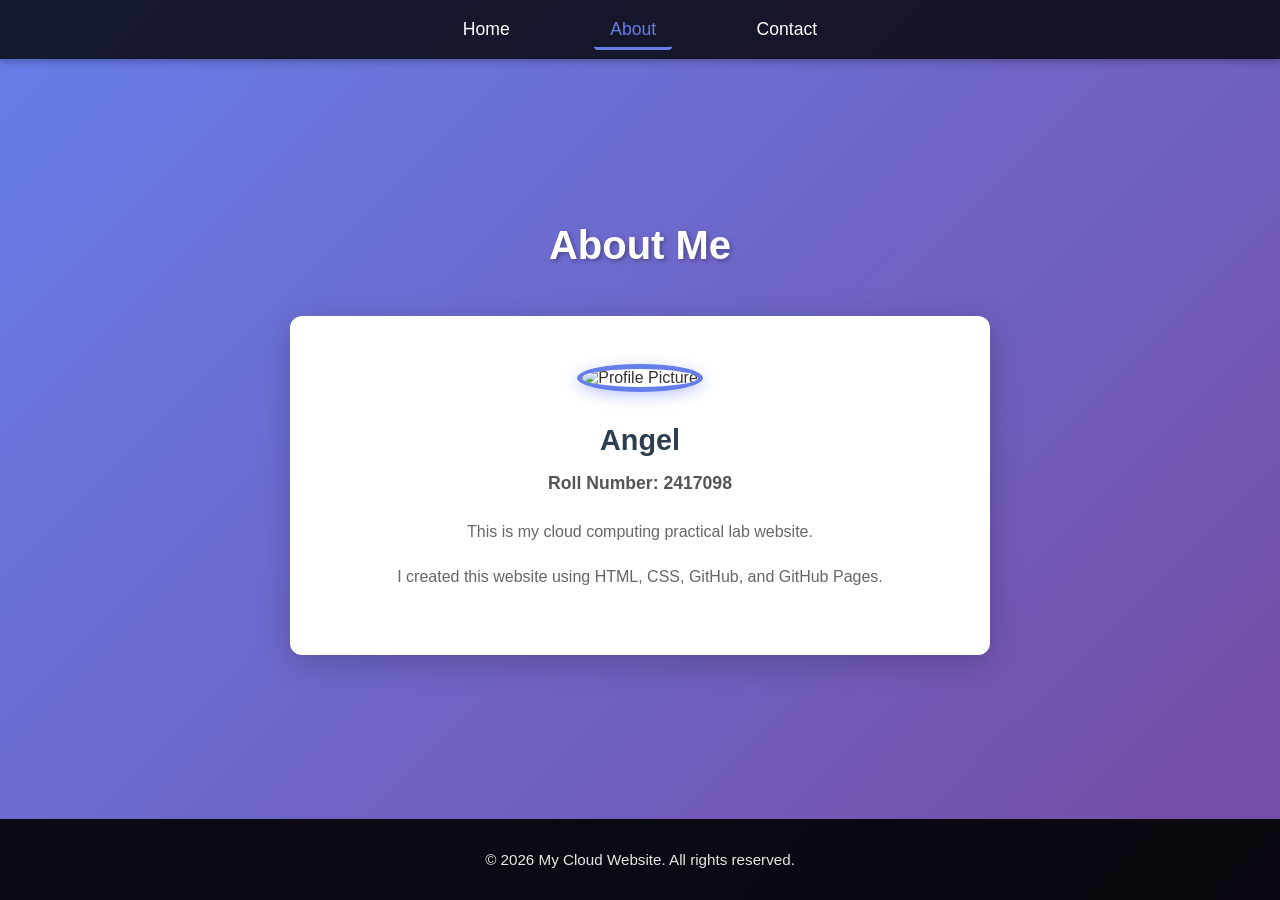
==== about.html @ fe662b25 "Add files via upload" ====
<!DOCTYPE html>
<html lang="en">
<head>
    <meta charset="UTF-8">
    <meta name="viewport" content="width=device-width, initial-scale=1.0">
    <title>About Me - My Cloud Website</title>
    <link rel="stylesheet" href="style.css">
</head>
<body>
    <nav class="navbar">
        <a href="index.html" class="nav-link">Home</a>
        <a href="about.html" class="nav-link active">About</a>
        <a href="contact.html" class="nav-link">Contact</a>
    </nav>

    <div class="container">
        <section class="about-section">
            <h1>About Me</h1>
            
            <div class="card">
                <div class="profile-image">
                    <img src="profile.jpg" alt="Profile Picture" class="profile-pic">
                </div>
                
                <div class="about-content">
                    <h2>Angel</h2>
                    <p class="roll-number"><strong>Roll Number:</strong> 2417098</p>
                    <p class="about-text">This is my cloud computing practical lab website.</p>
                    <p class="about-text">I created this website using HTML, CSS, GitHub, and GitHub Pages.</p>
                </div>
            </div>
        </section>
    </div>

    <footer>
        <p>&copy; 2026 My Cloud Website. All rights reserved.</p>
    </footer>
</body>
</html>
---- style.css ----
/* Global Styles */
* {
    margin: 0;
    padding: 0;
    box-sizing: border-box;
}

html, body {
    height: 100%;
    font-family: 'Segoe UI', Tahoma, Geneva, Verdana, sans-serif;
}

body {
    display: flex;
    flex-direction: column;
    min-height: 100vh;
    background: linear-gradient(135deg, #667eea 0%, #764ba2 100%);
    color: #333;
}

/* Navigation Bar */
.navbar {
    background-color: rgba(0, 0, 0, 0.8);
    padding: 1.2rem 0;
    text-align: center;
    box-shadow: 0 2px 8px rgba(0, 0, 0, 0.3);
    position: sticky;
    top: 0;
    z-index: 100;
}

.nav-link {
    color: white;
    text-decoration: none;
    margin: 0 2rem;
    font-weight: 500;
    font-size: 1.1rem;
    transition: all 0.3s ease;
    padding: 0.5rem 1rem;
    border-radius: 4px;
}

.nav-link:hover {
    background-color: rgba(255, 255, 255, 0.1);
    color: #667eea;
    transform: scale(1.05);
}

.nav-link.active {
    color: #667eea;
    border-bottom: 3px solid #667eea;
}

/* Container */
.container {
    flex: 1;
    display: flex;
    justify-content: center;
    align-items: center;
    padding: 3rem 2rem;
    max-width: 1200px;
    margin: 0 auto;
    width: 100%;
}

/* Hero Section (Home) */
.hero {
    text-align: center;
    color: white;
    background: rgba(255, 255, 255, 0.95);
    padding: 4rem 3rem;
    border-radius: 12px;
    box-shadow: 0 8px 32px rgba(0, 0, 0, 0.2);
    max-width: 600px;
    width: 100%;
}

.hero h1 {
    font-size: 2.8rem;
    margin-bottom: 1rem;
    color: #2c3e50;
    font-weight: 700;
}

.hero p {
    font-size: 1.1rem;
    color: #555;
    margin-bottom: 2rem;
    line-height: 1.6;
}

.logo-container {
    margin-top: 2rem;
    display: flex;
    justify-content: center;
}

.logo {
    width: 120px;
    height: 120px;
    background: linear-gradient(135deg, #667eea 0%, #764ba2 100%);
    border-radius: 50%;
    display: flex;
    align-items: center;
    justify-content: center;
    font-size: 2rem;
    font-weight: bold;
    color: white;
    box-shadow: 0 4px 15px rgba(102, 126, 234, 0.4);
    border: 4px solid white;
}

/* About Section */
.about-section {
    width: 100%;
}

.about-section h1 {
    text-align: center;
    color: white;
    margin-bottom: 3rem;
    font-size: 2.5rem;
    font-weight: 700;
    text-shadow: 2px 2px 4px rgba(0, 0, 0, 0.3);
}

/* Card Styles */
.card {
    background: white;
    border-radius: 12px;
    box-shadow: 0 8px 32px rgba(0, 0, 0, 0.2);
    padding: 3rem;
    max-width: 700px;
    margin: 0 auto;
    transition: transform 0.3s ease, box-shadow 0.3s ease;
}

.card:hover {
    transform: translateY(-5px);
    box-shadow: 0 12px 48px rgba(0, 0, 0, 0.3);
}

.profile-image {
    text-align: center;
    margin-bottom: 2rem;
}

.profile-pic {
    width: 150px;
    height: 150px;
    border-radius: 50%;
    border: 5px solid #667eea;
    object-fit: cover;
    box-shadow: 0 4px 15px rgba(102, 126, 234, 0.4);
}

.about-content h2 {
    font-size: 1.8rem;
    color: #2c3e50;
    margin-bottom: 1rem;
    text-align: center;
}

.roll-number {
    text-align: center;
    font-size: 1.1rem;
    color: #555;
    margin-bottom: 1.5rem;
    font-weight: 600;
}

.about-text {
    color: #666;
    line-height: 1.8;
    margin-bottom: 1rem;
    text-align: center;
    font-size: 1rem;
}

/* Contact Section */
.contact-section {
    width: 100%;
}

.contact-section h1 {
    text-align: center;
    color: white;
    margin-bottom: 3rem;
    font-size: 2.5rem;
    font-weight: 700;
    text-shadow: 2px 2px 4px rgba(0, 0, 0, 0.3);
}

.contact-card {
    max-width: 600px;
}

.contact-content {
    display: flex;
    flex-direction: column;
    gap: 2rem;
}

.contact-item {
    padding: 1.5rem;
    background: #f8f9fa;
    border-left: 4px solid #667eea;
    border-radius: 6px;
}

.contact-item strong {
    color: #2c3e50;
    font-size: 1.1rem;
    display: block;
    margin-bottom: 0.5rem;
}

.contact-item p {
    color: #555;
    font-size: 1rem;
    line-height: 1.6;
}

.contact-item a {
    color: #667eea;
    text-decoration: none;
    transition: color 0.3s ease;
    font-weight: 500;
}

.contact-item a:hover {
    color: #764ba2;
    text-decoration: underline;
}

/* Footer */
footer {
    background-color: rgba(0, 0, 0, 0.9);
    color: white;
    text-align: center;
    padding: 2rem;
    font-size: 0.95rem;
    margin-top: auto;
}

footer p {
    margin: 0;
    opacity: 0.9;
}

/* Responsive Design */
@media (max-width: 768px) {
    .navbar {
        padding: 1rem 0;
    }

    .nav-link {
        margin: 0 1rem;
        font-size: 0.95rem;
    }

    .hero {
        padding: 2rem 1.5rem;
    }

    .hero h1 {
        font-size: 2rem;
    }

    .about-section h1,
    .contact-section h1 {
        font-size: 2rem;
    }

    .card {
        padding: 2rem 1.5rem;
    }

    .contact-item {
        padding: 1rem;
    }
}

@media (max-width: 480px) {
    .nav-link {
        margin: 0 0.7rem;
        font-size: 0.85rem;
    }

    .hero h1 {
        font-size: 1.8rem;
    }

    .logo {
        width: 100px;
        height: 100px;
        font-size: 1.5rem;
    }

    .about-section h1,
    .contact-section h1 {
        font-size: 1.5rem;
        margin-bottom: 2rem;
    }

    .card {
        padding: 1.5rem;
    }

    .profile-pic {
        width: 120px;
        height: 120px;
    }
}
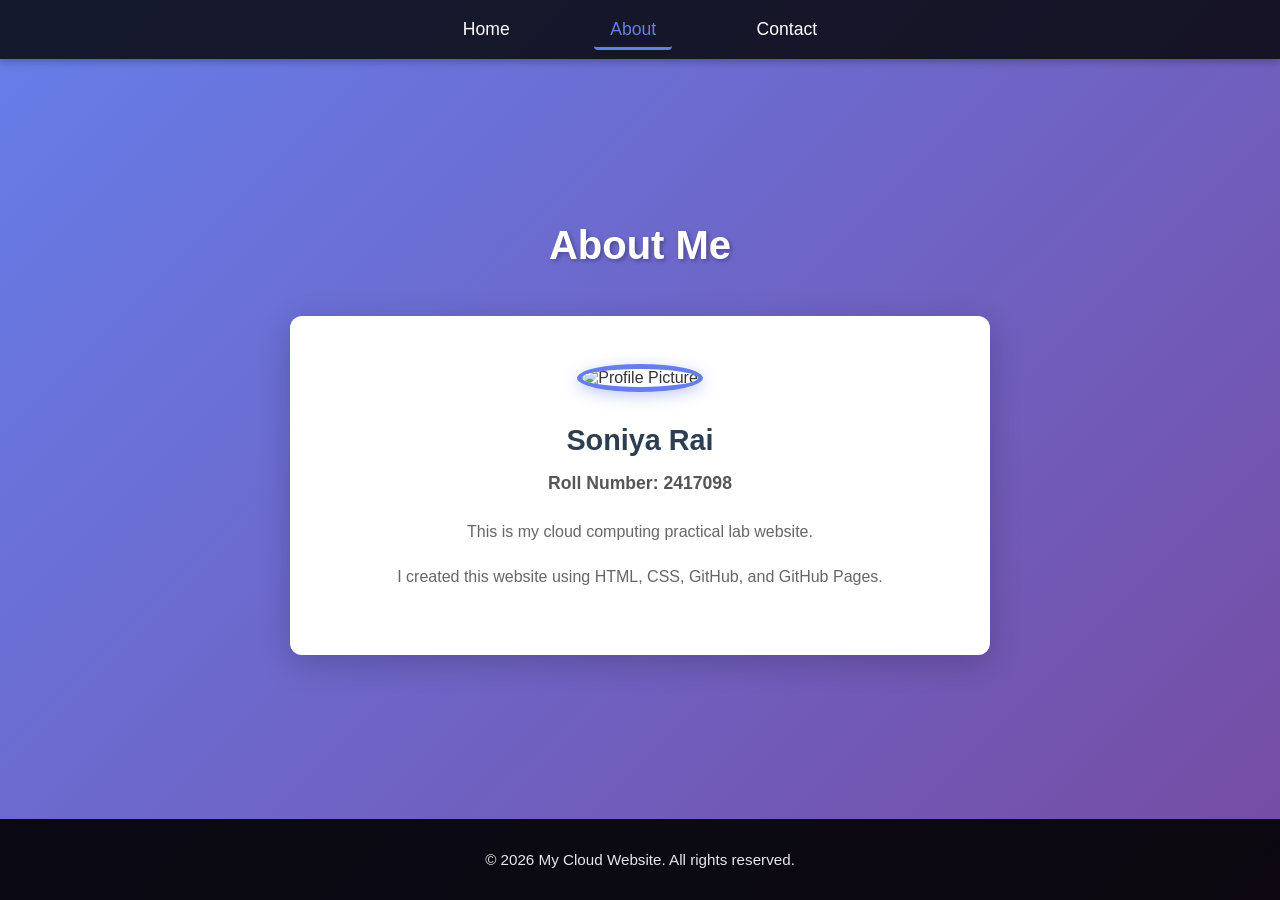
==== commit 0c7b4f57: "Update about.html" ====
--- a/about.html
+++ b/about.html
@@ -23,7 +23,7 @@
                 </div>
                 
                 <div class="about-content">
-                    <h2>Angel</h2>
+                    <h2>Soniya Rai</h2>
                     <p class="roll-number"><strong>Roll Number:</strong> 2417098</p>
                     <p class="about-text">This is my cloud computing practical lab website.</p>
                     <p class="about-text">I created this website using HTML, CSS, GitHub, and GitHub Pages.</p>
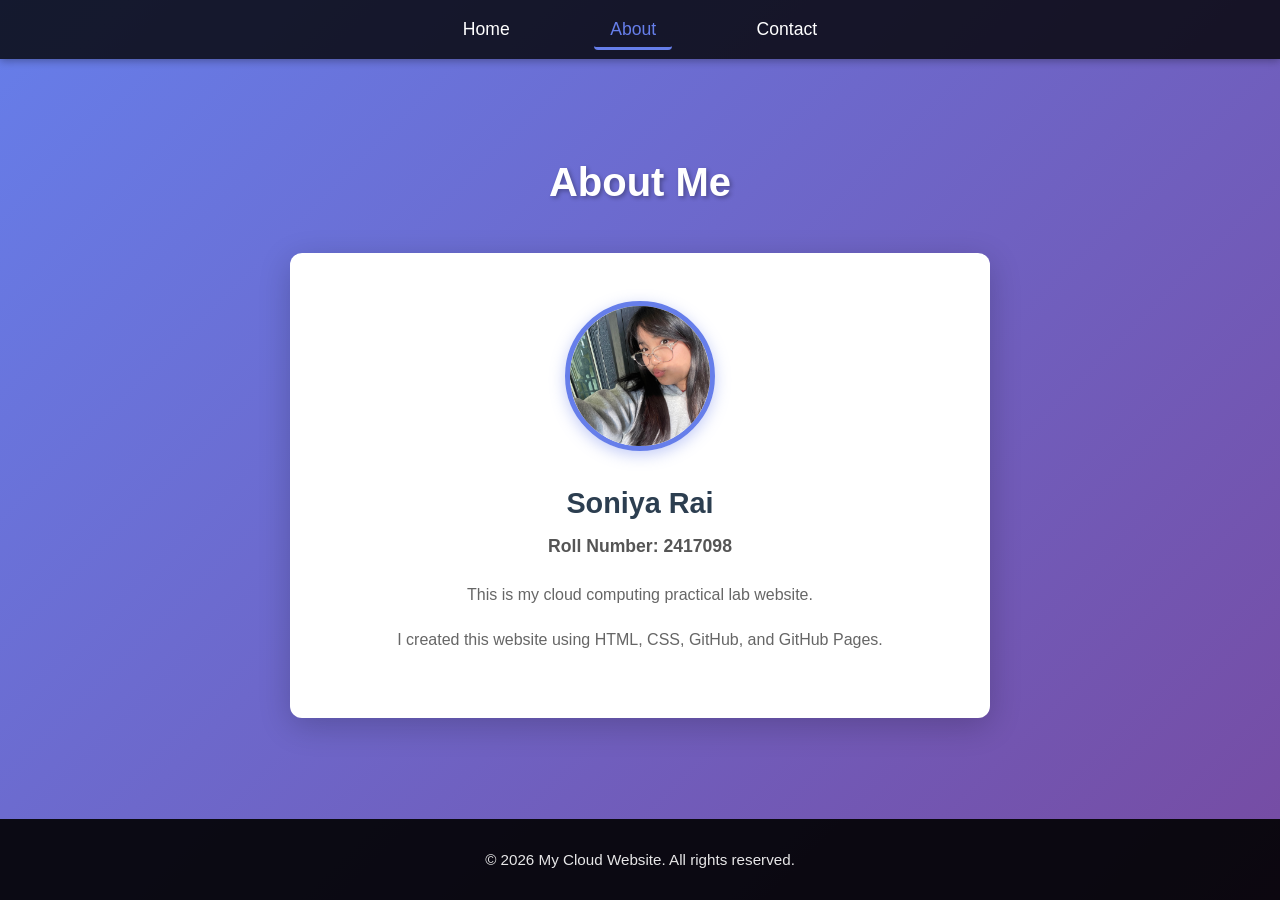
==== commit cdf34dcb: "Update about.html" ====
--- a/about.html
+++ b/about.html
@@ -19,7 +19,7 @@
             
             <div class="card">
                 <div class="profile-image">
-                    <img src="profile.jpg" alt="Profile Picture" class="profile-pic">
+                    <img src="profile.png" alt="Profile Picture" class="profile-pic">
                 </div>
                 
                 <div class="about-content">
